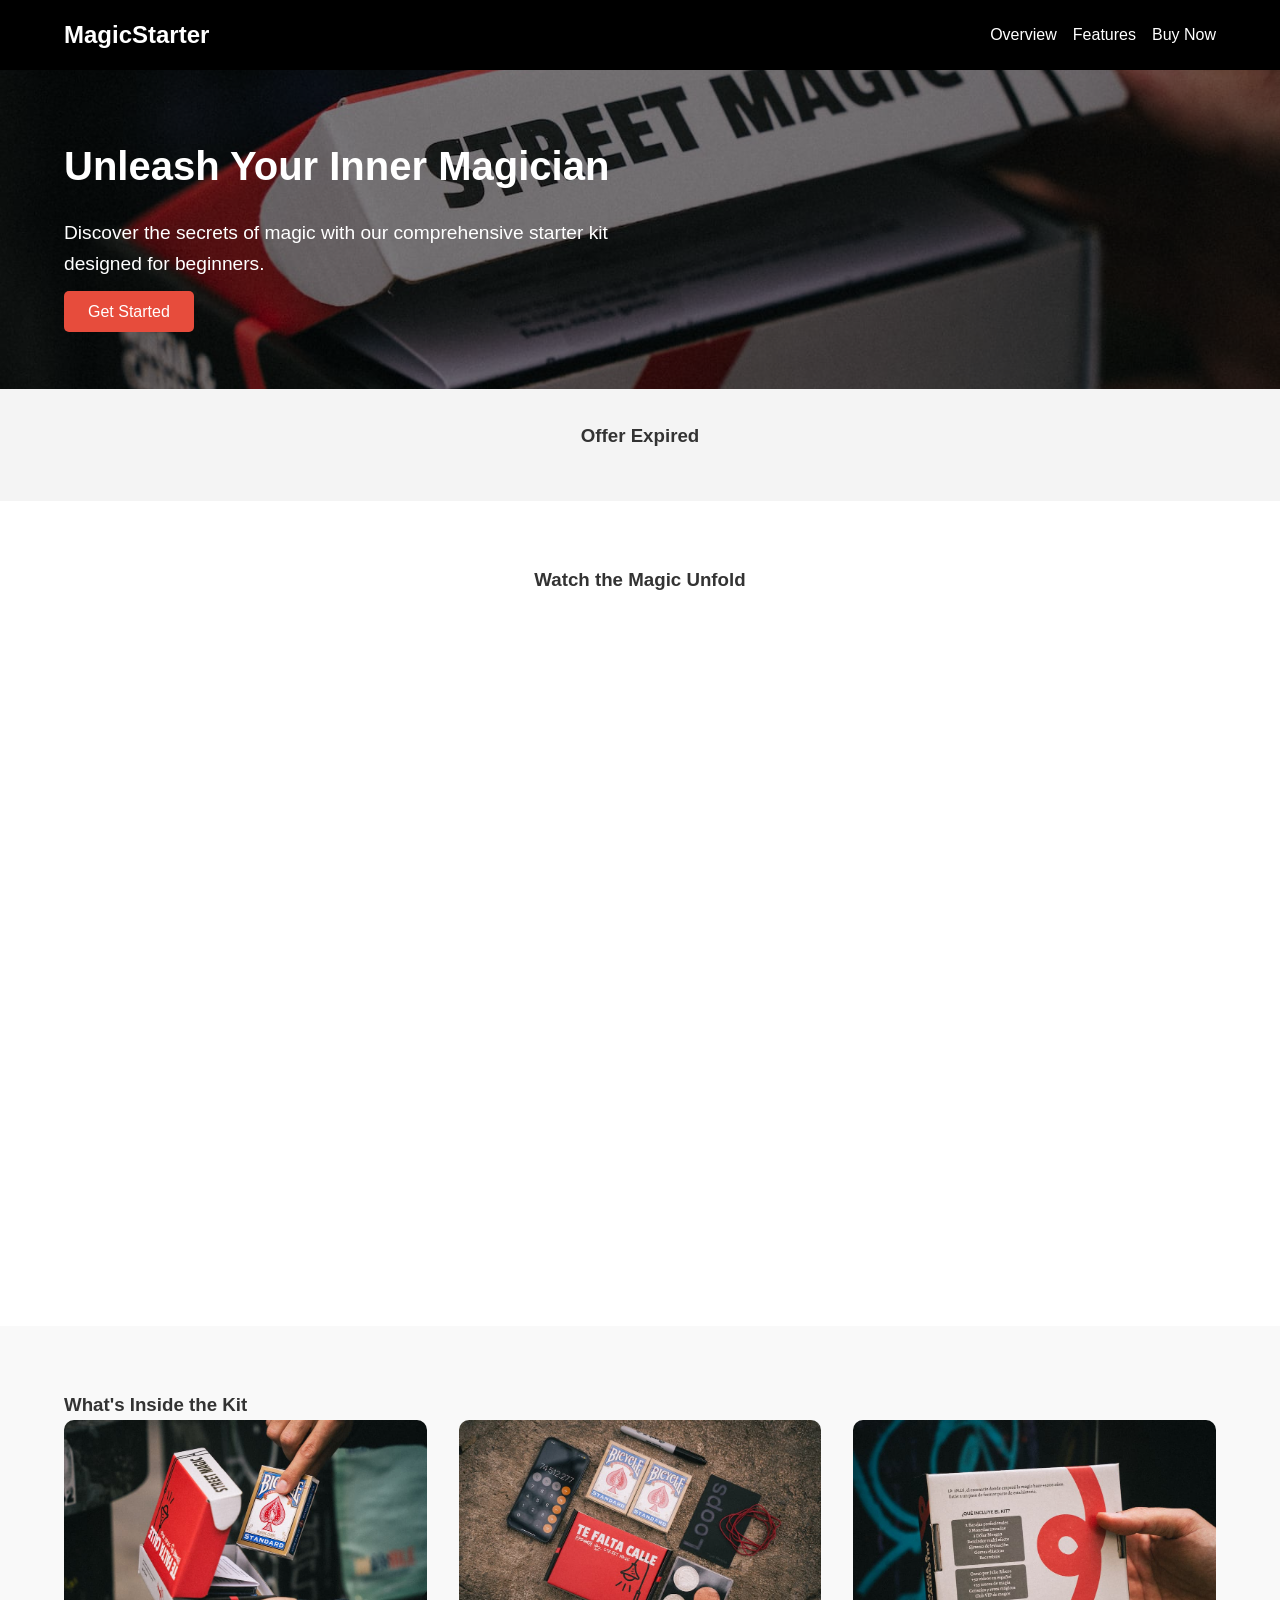
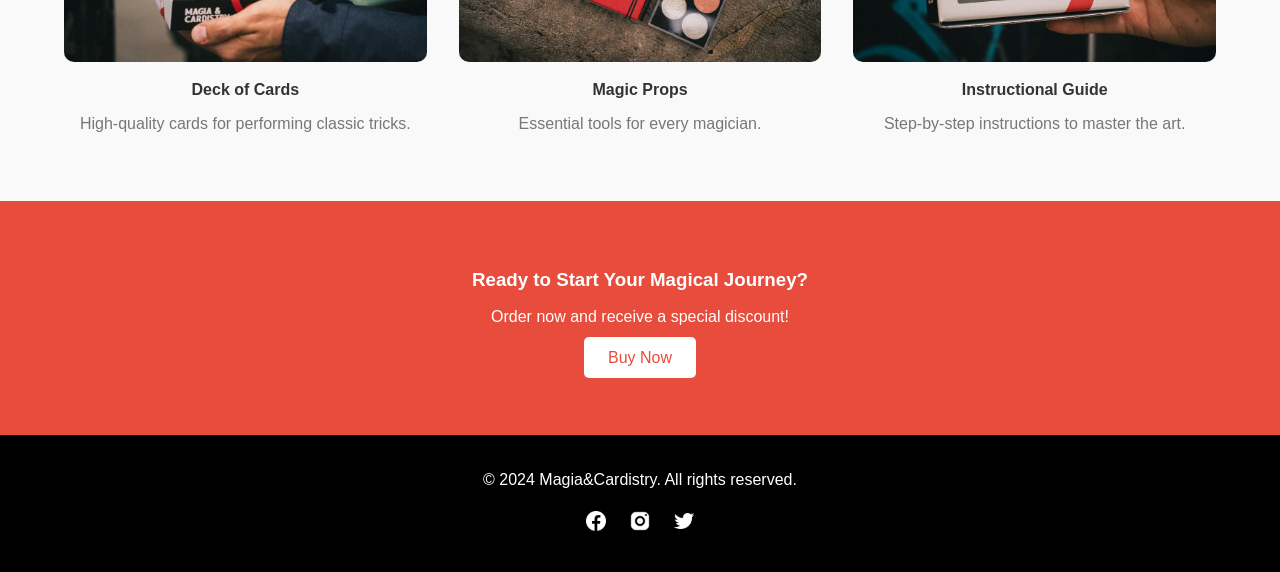
==== index.html @ 622cf286 "First Commit" ====
<!DOCTYPE html>
<html lang="en">
  <head>
    <meta charset="UTF-8" />
    <title>Magic Starter Kit - Unleash Your Inner Magician</title>
    <meta name="viewport" content="width=device-width, initial-scale=1.0" />
    <link rel="stylesheet" href="styles.css" />
  </head>
  <body>
    <!-- Navigation Bar -->
    <nav class="navbar">
      <div class="container">
        <h1 class="logo">MagicStarter</h1>

        <img src="./images/menu-icon.png" class="menu-toggle" />

        <ul class="nav-links">
          <li><a href="#overview">Overview</a></li>
          <li><a href="#features">Features</a></li>
          <li><a href="#buy-now">Buy Now</a></li>
        </ul>
      </div>
    </nav>

    <!-- Hero Section -->
    <header class="hero" id="overview">
      <div class="container">
        <div class="hero-content">
          <h2>Unleash Your Inner Magician</h2>
          <p>
            Discover the secrets of magic with our comprehensive starter kit
            designed for beginners.
          </p>
          <a href="#buy-now" class="btn">Get Started</a>
        </div>
      </div>
    </header>

    <!-- Countdown Timer -->
    <section class="countdown">
      <div class="container">
        <h3>Special Offer Ends In:</h3>
        <div id="timer">
          <div><span id="days">00</span><span>Days</span></div>
          <div><span id="hours">00</span><span>Hours</span></div>
          <div><span id="minutes">00</span><span>Minutes</span></div>
          <div><span id="seconds">00</span><span>Seconds</span></div>
        </div>
      </div>
    </section>

    <!-- Video Trailer -->
    <section class="video">
      <div class="container">
        <h3>Watch the Magic Unfold</h3>
        <div class="video-wrapper">
          <iframe
            src="https://www.youtube.com/embed/UBmahtXnpwo"
            frameborder="0"
            allowfullscreen
          ></iframe>
        </div>
      </div>
    </section>

    <!-- Features Section -->
    <section class="features" id="features">
      <div class="container">
        <h3>What's Inside the Kit</h3>
        <div class="features-grid">
          <div class="feature-item">
            <img src="images/cards-lq.jpg" alt="Deck of Cards" />
            <h4>Deck of Cards</h4>
            <p>High-quality cards for performing classic tricks.</p>
          </div>
          <div class="feature-item">
            <img src="images/props-lq.jpg" alt="Magic Props" />
            <h4>Magic Props</h4>
            <p>Essential tools for every magician.</p>
          </div>
          <div class="feature-item">
            <img src="images/guide-lq.jpg" alt="Instructional Guide" />
            <h4>Instructional Guide</h4>
            <p>Step-by-step instructions to master the art.</p>
          </div>
        </div>
      </div>
    </section>

    <!-- Buy Now Section -->
    <section class="buy-now" id="buy-now">
      <div class="container">
        <h3>Ready to Start Your Magical Journey?</h3>
        <p>Order now and receive a special discount!</p>
        <a
          href="https://tienda.magiaycardistry.com/producto/street-magic/"
          class="btn"
          >Buy Now</a
        >
      </div>
    </section>

    <!-- Footer -->
    <footer>
      <div class="container">
        <p>&copy; 2024 Magia&Cardistry. All rights reserved.</p>
        <div class="social-links">
          <a href="#"><img src="images/facebook-icon.png" alt="Facebook" /></a>
          <a href="#"
            ><img src="images/instagram-icon.png" alt="Instagram"
          /></a>
          <a href="#"><img src="images/twitter-icon.png" alt="Twitter" /></a>
        </div>
      </div>
    </footer>

    <script src="script.js"></script>
  </body>
</html>
---- styles.css ----
/* Reset and Base Styles */
* {
  margin: 0;
  padding: 0;
  box-sizing: border-box;
}

html {
  scroll-behavior: smooth;
}

body {
  font-family: "Helvetica Neue", Arial, sans-serif;
  color: #333;
  line-height: 1.6;
}

/* Container */
.container {
  width: 90%;
  max-width: 1200px;
  margin: auto;
}

/* Navigation Bar */
.navbar {
  background: #000;
  color: #fff;
  padding: 1em 0;
  position: sticky;
  top: 0;
  z-index: 1000;
}

.navbar .logo {
  font-size: 1.5em;
}

.navbar .nav-links {
  list-style: none;
  display: flex;
  gap: 1em;
}

.navbar .nav-links li a {
  color: #fff;
  text-decoration: none;
}

.navbar .container {
  display: flex;
  justify-content: space-between;
  align-items: center;
}

.menu-toggle {
  display: none;
  font-size: 1.5em;
  cursor: pointer;
}

/* Hero Section */
.hero {
  background: url("./images/magic-kit-lq.jpg") no-repeat center center/cover;
  background-blend-mode: darken;
  background-color: rgba(0, 0, 0, 0.5);
  color: #fff;
  padding: 4em 0;
}

.hero .hero-content {
  max-width: 600px;
}

.hero h2 {
  font-size: 2.5em;
  margin-bottom: 0.5em;
}

.hero p {
  font-size: 1.2em;
  margin-bottom: 1em;
}

.hero .btn {
  background: #e74c3c;
  color: #fff;
  padding: 0.75em 1.5em;
  text-decoration: none;
  border-radius: 5px;
  transition: opacity 0.3s ease;
}

.hero .btn:hover {
  opacity: 0.8;
}

/* Countdown Timer */
.countdown {
  background: #f4f4f4;
  padding: 2em 0;
  text-align: center;
}

.countdown h3 {
  margin-bottom: 1em;
}

#timer {
  display: flex;
  justify-content: center;
  gap: 1em;
}

#timer div {
  background: #fff;
  padding: 1em;
  border-radius: 5px;
}

#timer span {
  display: block;
  font-size: 1.5em;
}

/* Video Section */
.video {
  padding: 4em 0;
  text-align: center;
}

.video h3 {
  margin-bottom: 1em;
}

.video-wrapper {
  position: relative;
  padding-bottom: 56.25%; /* 16:9 Aspect Ratio */
  height: 0;
  overflow: hidden;
  border-radius: 20px;
}

.video-wrapper iframe {
  position: absolute;
  top: 0;
  left: 0;
  width: 100%;
  height: 100%;
}

/* Features Section */
.features {
  background: #f9f9f9;
  padding: 4em 0;
}

.features-grid {
  display: flex;
  gap: 2em;
  flex-wrap: wrap;
}

.feature-item {
  flex: 1;
  min-width: 250px;
  text-align: center;
}

.feature-item img {
  width: 100%;
  border-radius: 10px;
  margin-bottom: 0.5em;
}

.feature-item h4 {
  margin-bottom: 0.5em;
}

.feature-item p {
  color: #777;
}

/* Buy Now Section */
.buy-now {
  background: #e74c3c;
  color: #fff;
  text-align: center;
  padding: 4em 0;
}

.buy-now h3 {
  margin-bottom: 0.5em;
}

.buy-now p {
  margin-bottom: 1em;
}

.buy-now .btn {
  background: #fff;
  color: #e74c3c;
  border-radius: 5px;
  text-decoration: none;
  padding: 0.75em 1.5em;
  transition: opacity 0.3s ease;
}

.buy-now .btn:hover {
  opacity: 0.8;
}

/* Footer */
footer {
  background: #000;
  color: #fff;
  padding: 2em 0;
  text-align: center;
}

footer .social-links {
  margin-top: 1em;
}

footer .social-links a {
  margin: 0 0.5em;
}

footer .social-links img {
  width: 24px;
}

/* Responsive Styles */
@media (max-width: 768px) {
  .navbar .container {
    flex-wrap: wrap;
  }

  .menu-toggle {
    display: block;
    width: 28px;
    height: 28px;
  }

  .navbar .nav-links {
    display: none;
    flex-direction: column;
    width: 100%;
    background: #000;
  }

  .navbar .nav-links li {
    width: 100%;
    text-align: center;
    padding: 1em 0;
  }

  .navbar .nav-links li a {
    display: block;
    width: 100%;
  }

  .hero {
    padding: 2em 0;
  }

  .hero-content {
    text-align: center;
  }

  .features-grid {
    flex-direction: column;
  }
}

.nav-links-active {
  display: flex !important;
}
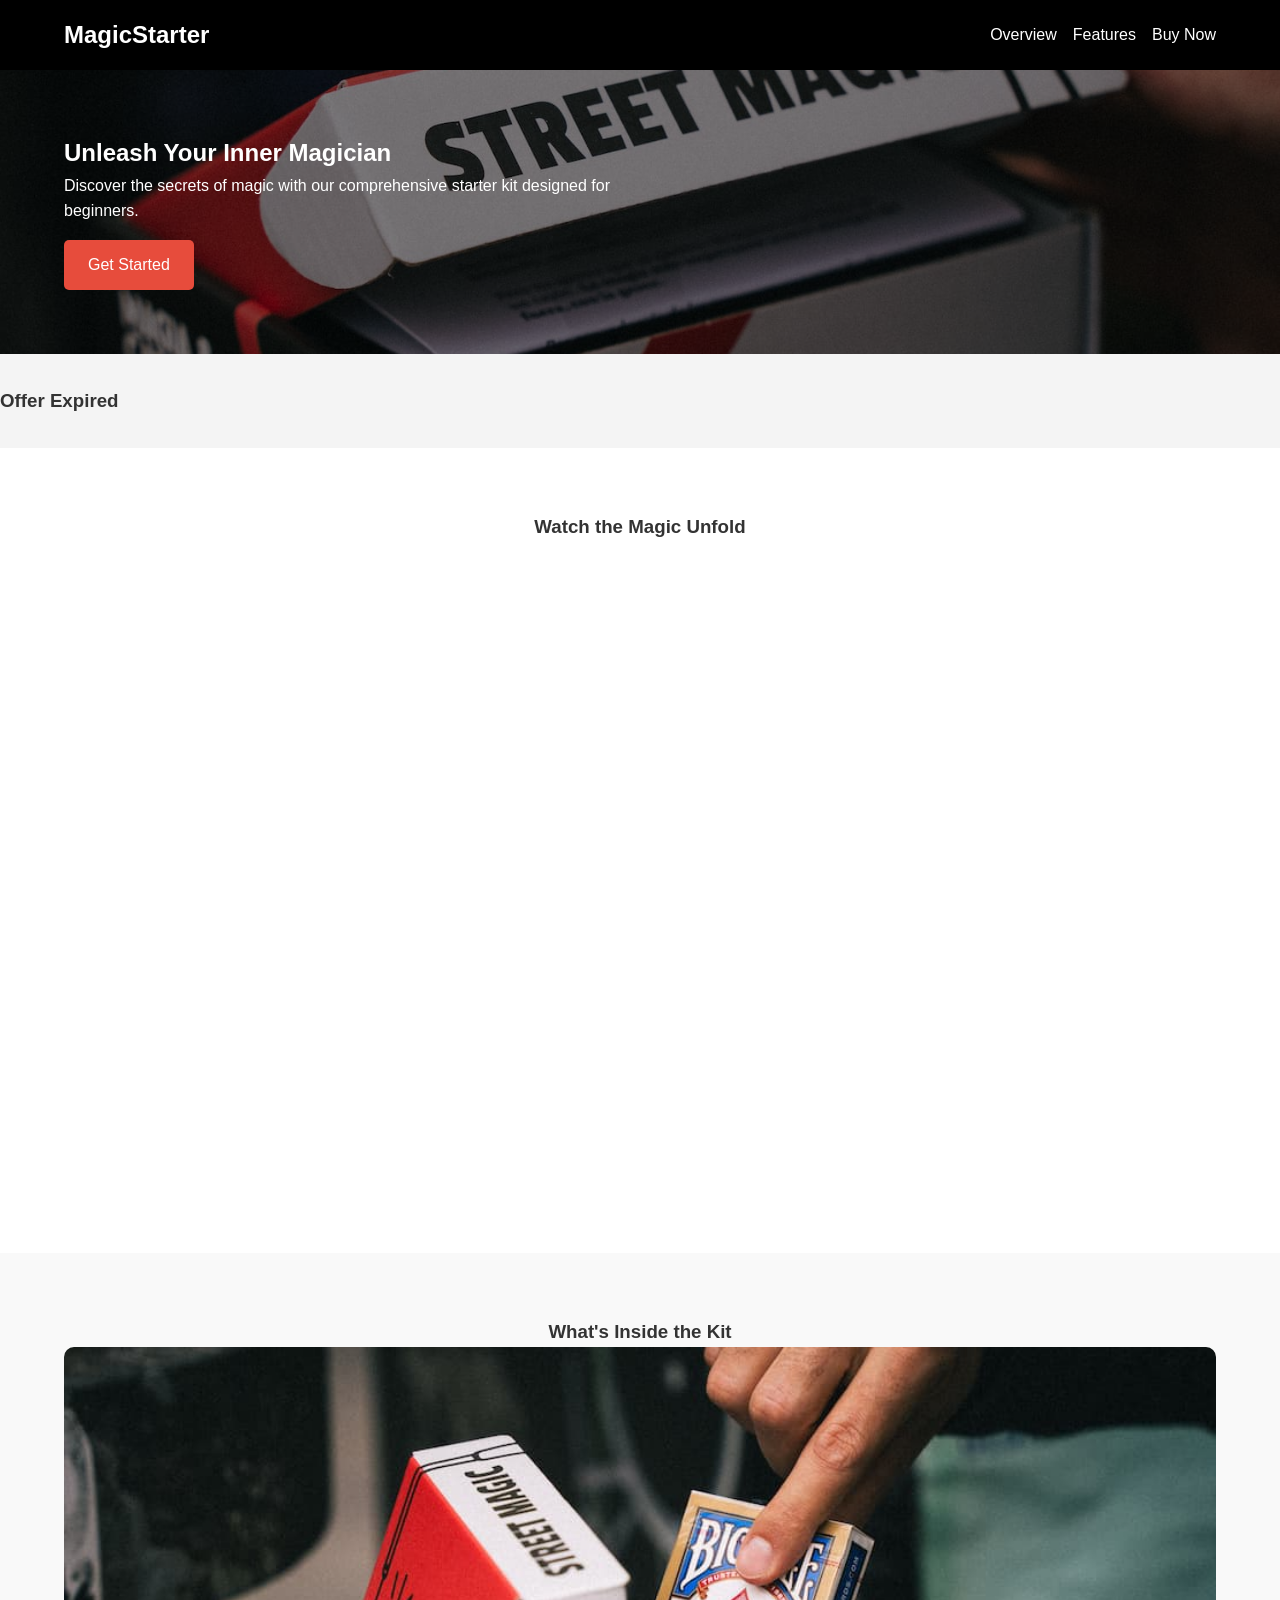
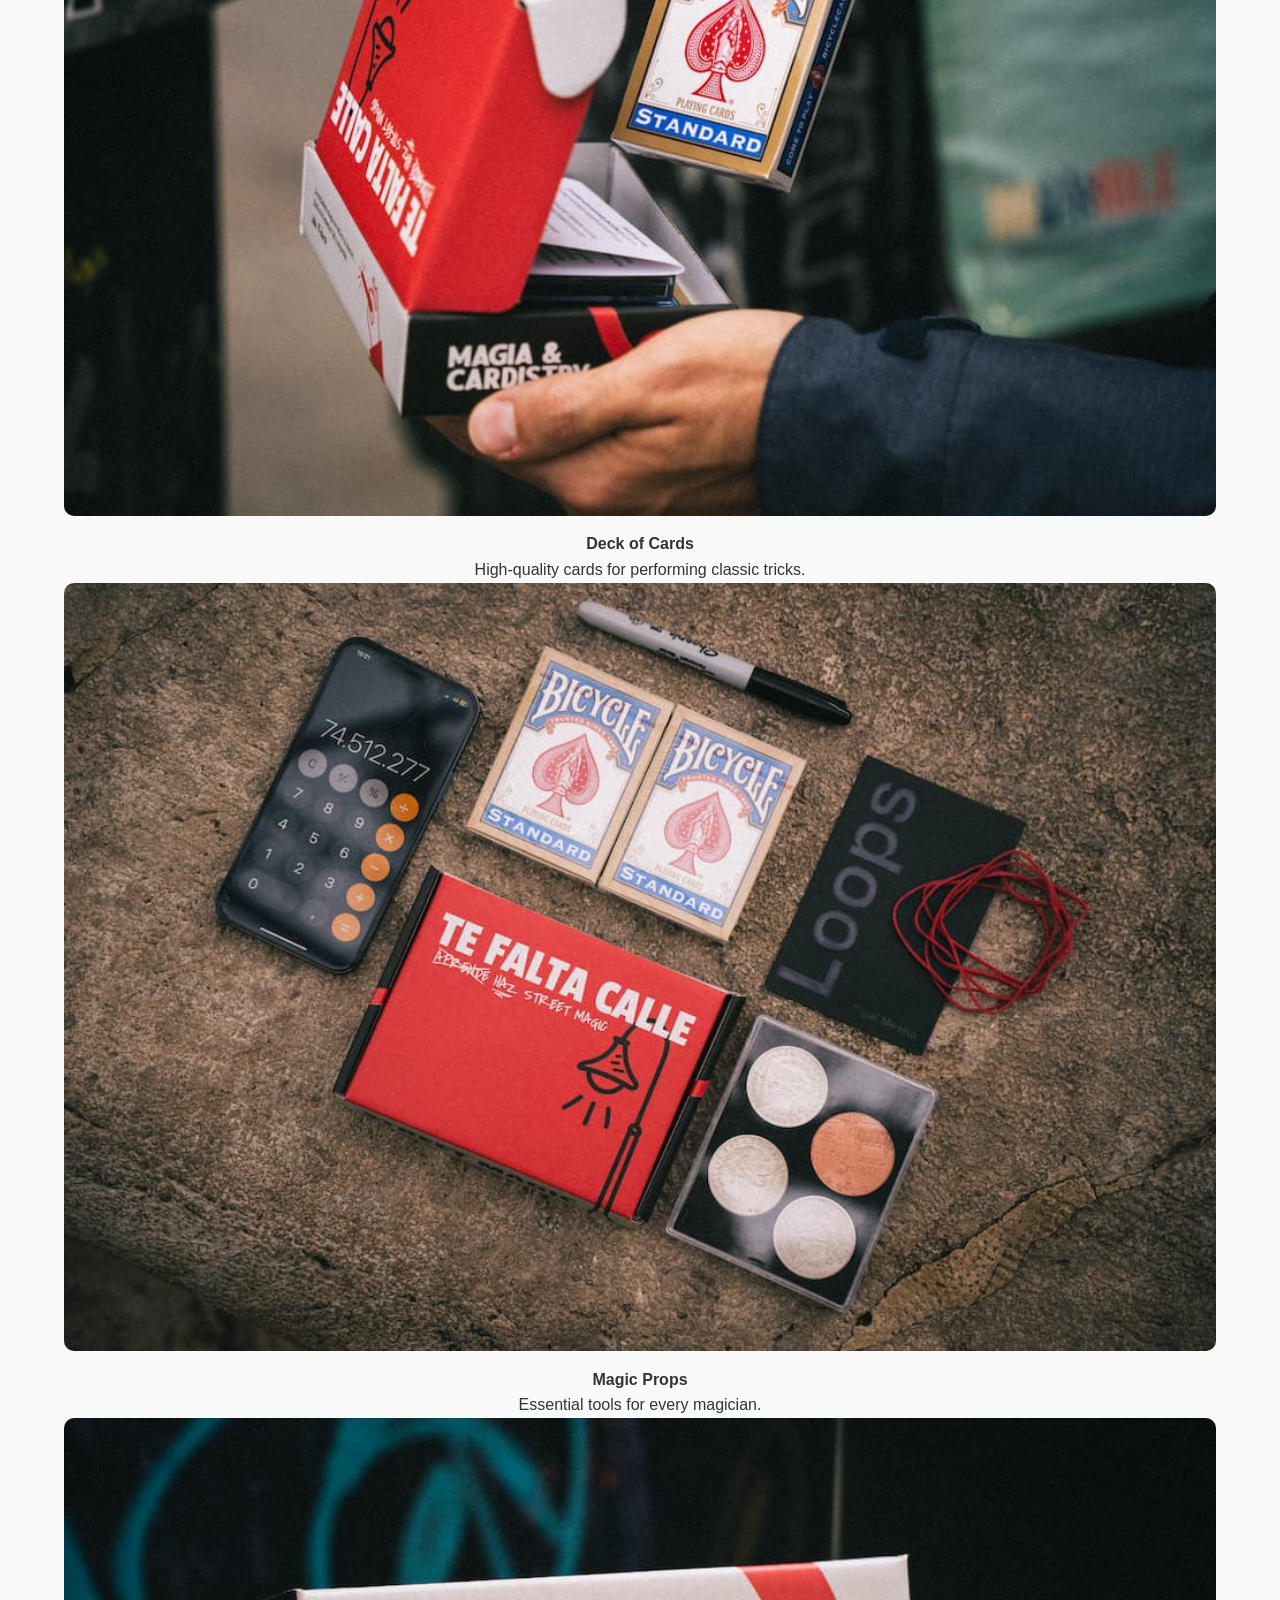
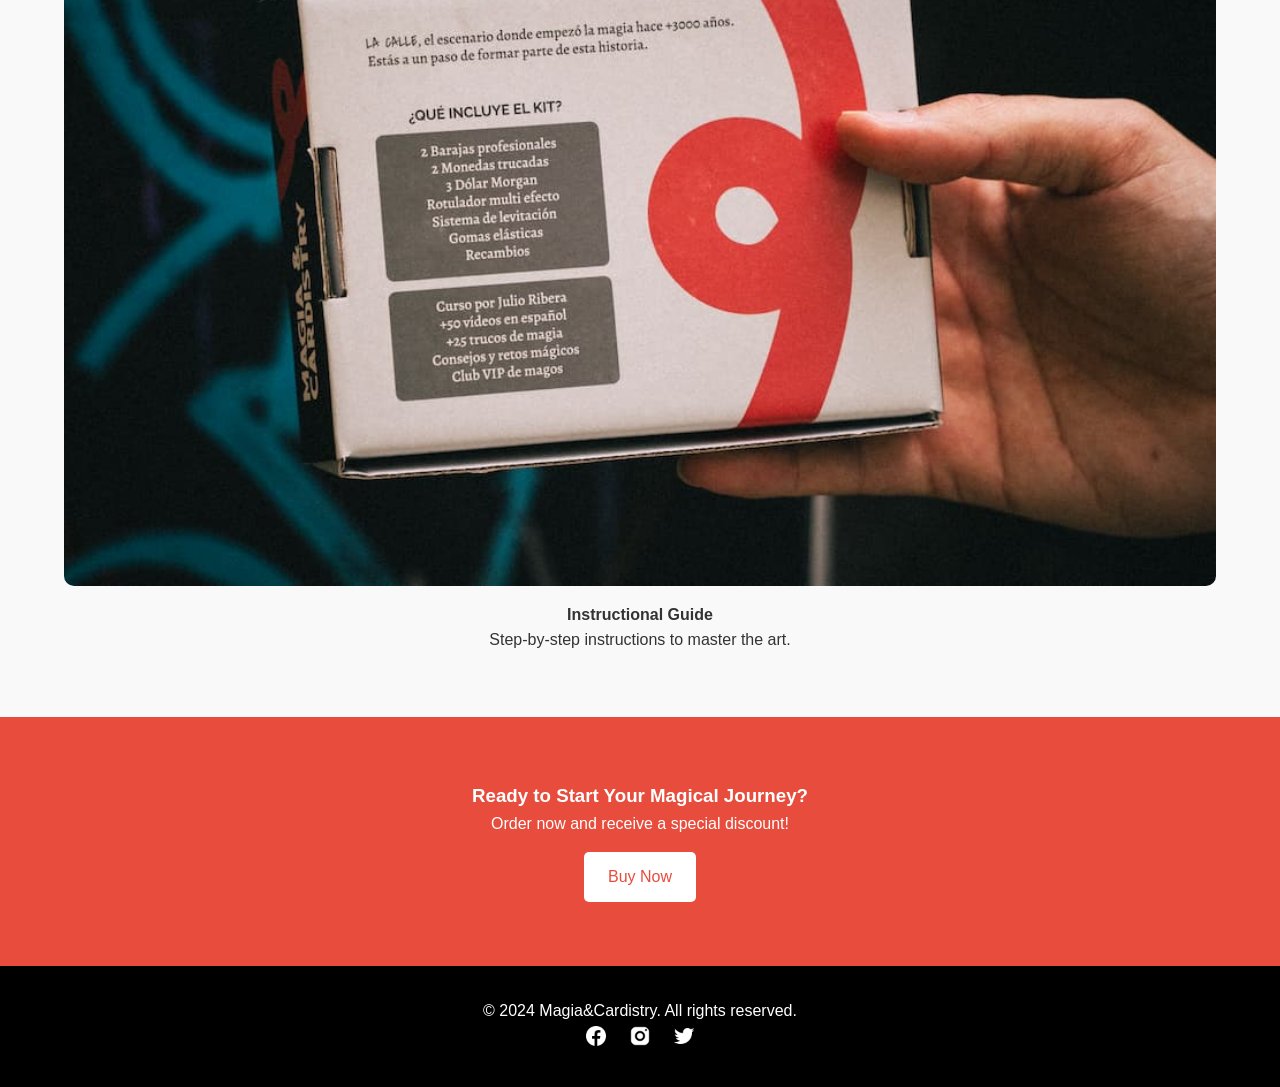
==== commit b2356d87: "Course Resources" ====
--- a/index.html
+++ b/index.html
@@ -4,16 +4,18 @@
     <meta charset="UTF-8" />
     <title>Magic Starter Kit - Unleash Your Inner Magician</title>
     <meta name="viewport" content="width=device-width, initial-scale=1.0" />
+    <!-- Link to CSS file -->
     <link rel="stylesheet" href="styles.css" />
   </head>
   <body>
     <!-- Navigation Bar -->
     <nav class="navbar">
-      <div class="container">
+      <div class="container flex align-center justify-between">
+        <!-- Logo -->
         <h1 class="logo">MagicStarter</h1>
-
-        <img src="./images/menu-icon.png" class="menu-toggle" />
-
+        <!-- Hamburger Menu Icon -->
+        <img src="./images/menu-icon.png" alt="Menu Icon" class="menu-toggle" />
+        <!-- Navigation Links -->
         <ul class="nav-links">
           <li><a href="#overview">Overview</a></li>
           <li><a href="#features">Features</a></li>
@@ -31,27 +33,35 @@
             Discover the secrets of magic with our comprehensive starter kit
             designed for beginners.
           </p>
-          <a href="#buy-now" class="btn">Get Started</a>
+          <a href="#buy-now" class="btn btn-primary">Get Started</a>
         </div>
       </div>
     </header>
 
     <!-- Countdown Timer -->
     <section class="countdown">
-      <div class="container">
+      <div class="container text-center">
         <h3>Special Offer Ends In:</h3>
-        <div id="timer">
-          <div><span id="days">00</span><span>Days</span></div>
-          <div><span id="hours">00</span><span>Hours</span></div>
-          <div><span id="minutes">00</span><span>Minutes</span></div>
-          <div><span id="seconds">00</span><span>Seconds</span></div>
+        <div id="timer" class="flex justify-center">
+          <div class="timer-box">
+            <span id="days">00</span><span>Days</span>
+          </div>
+          <div class="timer-box">
+            <span id="hours">00</span><span>Hours</span>
+          </div>
+          <div class="timer-box">
+            <span id="minutes">00</span><span>Minutes</span>
+          </div>
+          <div class="timer-box">
+            <span id="seconds">00</span><span>Seconds</span>
+          </div>
         </div>
       </div>
     </section>
 
     <!-- Video Trailer -->
     <section class="video">
-      <div class="container">
+      <div class="container text-center">
         <h3>Watch the Magic Unfold</h3>
         <div class="video-wrapper">
           <iframe
@@ -66,7 +76,7 @@
     <!-- Features Section -->
     <section class="features" id="features">
       <div class="container">
-        <h3>What's Inside the Kit</h3>
+        <h3 class="text-center">What's Inside the Kit</h3>
         <div class="features-grid">
           <div class="feature-item">
             <img src="images/cards-lq.jpg" alt="Deck of Cards" />
@@ -89,12 +99,12 @@
 
     <!-- Buy Now Section -->
     <section class="buy-now" id="buy-now">
-      <div class="container">
+      <div class="container text-center">
         <h3>Ready to Start Your Magical Journey?</h3>
         <p>Order now and receive a special discount!</p>
         <a
           href="https://tienda.magiaycardistry.com/producto/street-magic/"
-          class="btn"
+          class="btn btn-secondary"
           >Buy Now</a
         >
       </div>
@@ -102,7 +112,7 @@
 
     <!-- Footer -->
     <footer>
-      <div class="container">
+      <div class="container text-center">
         <p>&copy; 2024 Magia&Cardistry. All rights reserved.</p>
         <div class="social-links">
           <a href="#"><img src="images/facebook-icon.png" alt="Facebook" /></a>
@@ -114,6 +124,7 @@
       </div>
     </footer>
 
+    <!-- Link to JavaScript file -->
     <script src="script.js"></script>
   </body>
 </html>
--- a/styles.css
+++ b/styles.css
@@ -1,4 +1,5 @@
 /* Reset and Base Styles */
+/* Reset default browser styles and set base font and color */
 * {
   margin: 0;
   padding: 0;
@@ -15,14 +16,65 @@
   line-height: 1.6;
 }
 
-/* Container */
+/* Utility Classes */
+/* Reusable classes for common styles */
+
 .container {
   width: 90%;
   max-width: 1200px;
   margin: auto;
 }
 
+.flex {
+  display: flex;
+}
+
+.flex-wrap {
+  flex-wrap: wrap;
+}
+
+.align-center {
+  align-items: center;
+}
+
+.justify-between {
+  justify-content: space-between;
+}
+
+.justify-center {
+  justify-content: center;
+}
+
+.text-center {
+  text-align: center;
+}
+
+.btn {
+  padding: 0.75em 1.5em;
+  text-decoration: none;
+  border-radius: 5px;
+  transition: opacity 0.3s ease;
+  display: inline-block;
+  margin-top: 1em;
+}
+
+.btn:hover {
+  opacity: 0.8;
+}
+
+.btn-primary {
+  background: #e74c3c;
+  color: #fff;
+}
+
+.btn-secondary {
+  background: #fff;
+  color: #e74c3c;
+}
+
 /* Navigation Bar */
+/* Styles for the navbar and its elements */
+
 .navbar {
   background: #000;
   color: #fff;
@@ -32,34 +84,31 @@
   z-index: 1000;
 }
 
-.navbar .logo {
+.logo {
   font-size: 1.5em;
 }
 
-.navbar .nav-links {
+.nav-links {
   list-style: none;
   display: flex;
   gap: 1em;
 }
 
-.navbar .nav-links li a {
+.nav-links li a {
   color: #fff;
   text-decoration: none;
-}
-
-.navbar .container {
-  display: flex;
-  justify-content: space-between;
-  align-items: center;
 }
 
 .menu-toggle {
   display: none;
-  font-size: 1.5em;
+  width: 28px;
+  height: 28px;
   cursor: pointer;
 }
 
 /* Hero Section */
+/* Styles for the hero section */
+
 .hero {
   background: url("./images/magic-kit-lq.jpg") no-repeat center center/cover;
   background-blend-mode: darken;
@@ -68,69 +117,36 @@
   padding: 4em 0;
 }
 
-.hero .hero-content {
+.hero-content {
   max-width: 600px;
 }
 
-.hero h2 {
-  font-size: 2.5em;
-  margin-bottom: 0.5em;
-}
-
-.hero p {
-  font-size: 1.2em;
-  margin-bottom: 1em;
-}
-
-.hero .btn {
-  background: #e74c3c;
-  color: #fff;
-  padding: 0.75em 1.5em;
-  text-decoration: none;
-  border-radius: 5px;
-  transition: opacity 0.3s ease;
-}
-
-.hero .btn:hover {
-  opacity: 0.8;
-}
-
 /* Countdown Timer */
+/* Styles for the countdown timer */
+
 .countdown {
   background: #f4f4f4;
   padding: 2em 0;
-  text-align: center;
-}
-
-.countdown h3 {
-  margin-bottom: 1em;
-}
-
-#timer {
-  display: flex;
-  justify-content: center;
-  gap: 1em;
-}
-
-#timer div {
+}
+
+.timer-box {
   background: #fff;
   padding: 1em;
   border-radius: 5px;
-}
-
-#timer span {
+  margin: 0 0.5em;
+  text-align: center;
+}
+
+.timer-box span {
   display: block;
   font-size: 1.5em;
 }
 
 /* Video Section */
+/* Styles for the video section */
+
 .video {
   padding: 4em 0;
-  text-align: center;
-}
-
-.video h3 {
-  margin-bottom: 1em;
 }
 
 .video-wrapper {
@@ -150,12 +166,14 @@
 }
 
 /* Features Section */
+/* Styles for the features section */
+
 .features {
   background: #f9f9f9;
   padding: 4em 0;
 }
 
-.features-grid {
+.features-container {
   display: flex;
   gap: 2em;
   flex-wrap: wrap;
@@ -173,106 +191,70 @@
   margin-bottom: 0.5em;
 }
 
-.feature-item h4 {
-  margin-bottom: 0.5em;
-}
-
-.feature-item p {
-  color: #777;
-}
-
 /* Buy Now Section */
+/* Styles for the buy now section */
+
 .buy-now {
   background: #e74c3c;
   color: #fff;
-  text-align: center;
-  padding: 4em 0;
-}
-
-.buy-now h3 {
-  margin-bottom: 0.5em;
-}
-
-.buy-now p {
-  margin-bottom: 1em;
-}
-
-.buy-now .btn {
-  background: #fff;
-  color: #e74c3c;
-  border-radius: 5px;
-  text-decoration: none;
-  padding: 0.75em 1.5em;
-  transition: opacity 0.3s ease;
-}
-
-.buy-now .btn:hover {
-  opacity: 0.8;
+  padding: 4em 0;
 }
 
 /* Footer */
+/* Styles for the footer */
+
 footer {
   background: #000;
   color: #fff;
   padding: 2em 0;
-  text-align: center;
-}
-
-footer .social-links {
-  margin-top: 1em;
-}
-
-footer .social-links a {
+}
+
+.social-links a {
   margin: 0 0.5em;
 }
 
-footer .social-links img {
+.social-links img {
   width: 24px;
 }
 
 /* Responsive Styles */
+/* Adjustments for smaller screens */
+
 @media (max-width: 768px) {
+  /* Adjust navbar for mobile */
   .navbar .container {
     flex-wrap: wrap;
   }
 
   .menu-toggle {
     display: block;
-    width: 28px;
-    height: 28px;
-  }
-
-  .navbar .nav-links {
+  }
+
+  .nav-links {
     display: none;
     flex-direction: column;
     width: 100%;
     background: #000;
   }
 
-  .navbar .nav-links li {
+  .nav-links li {
     width: 100%;
     text-align: center;
-    padding: 1em 0;
-  }
-
-  .navbar .nav-links li a {
-    display: block;
-    width: 100%;
-  }
-
-  .hero {
-    padding: 2em 0;
-  }
-
+    padding: 0.5em 0;
+  }
+
+  /* Show navigation when active */
+  .nav-links-active {
+    display: flex !important;
+  }
+
+  /* Center hero content on mobile */
   .hero-content {
     text-align: center;
   }
 
-  .features-grid {
+  /* Stack features vertically on mobile */
+  .features-container {
     flex-direction: column;
   }
 }
-
-.nav-links-active {
-  display: flex !important;
-}
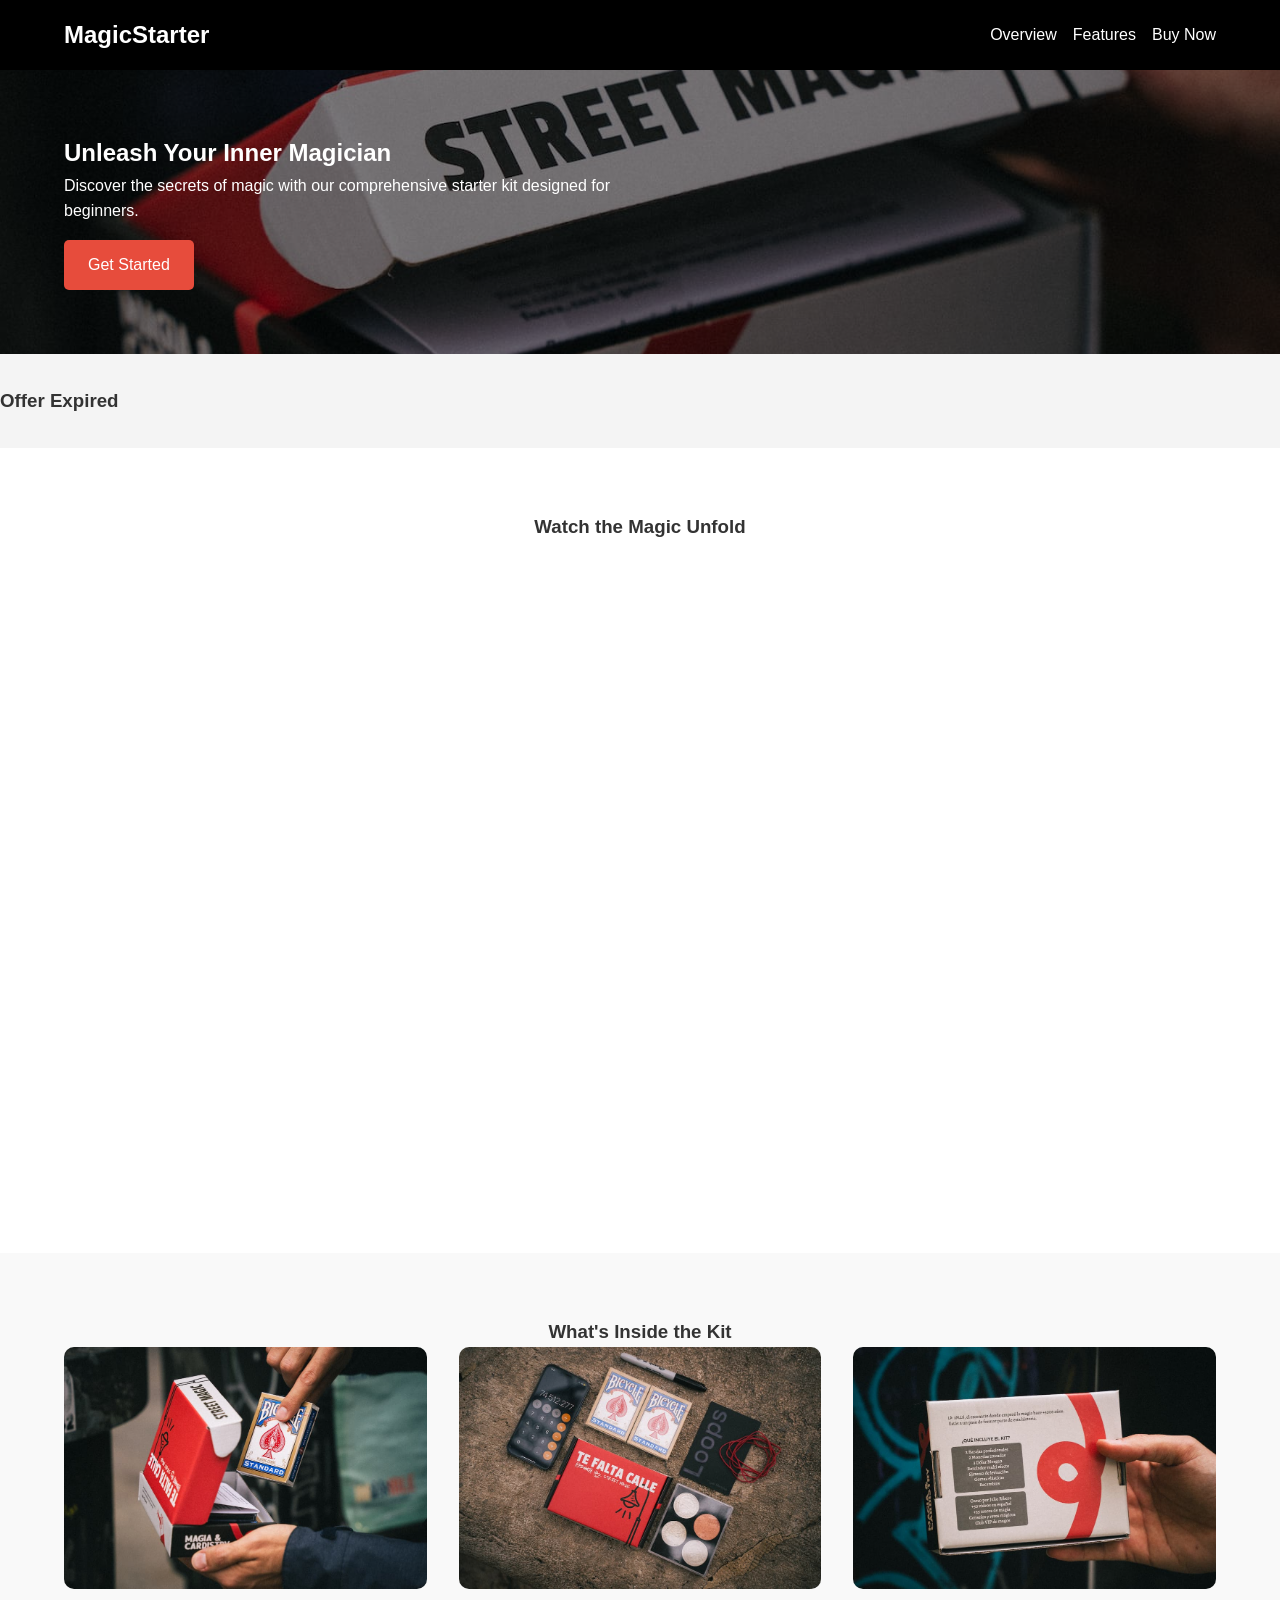
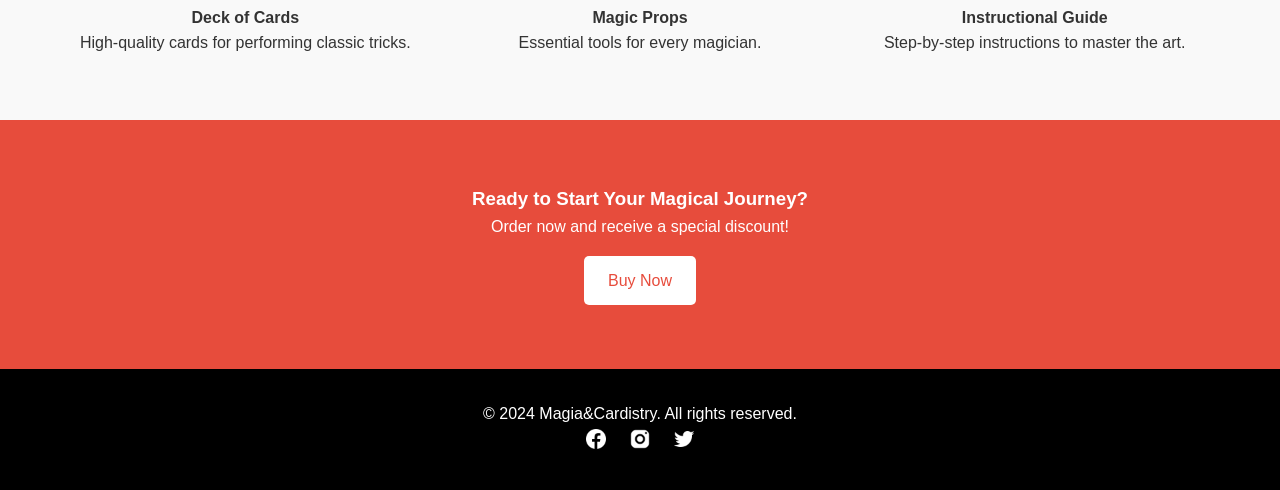
==== commit 2538a21c: "Course Resources" ====
--- a/index.html
+++ b/index.html
@@ -77,7 +77,7 @@
     <section class="features" id="features">
       <div class="container">
         <h3 class="text-center">What's Inside the Kit</h3>
-        <div class="features-grid">
+        <div class="features-container">
           <div class="feature-item">
             <img src="images/cards-lq.jpg" alt="Deck of Cards" />
             <h4>Deck of Cards</h4>
